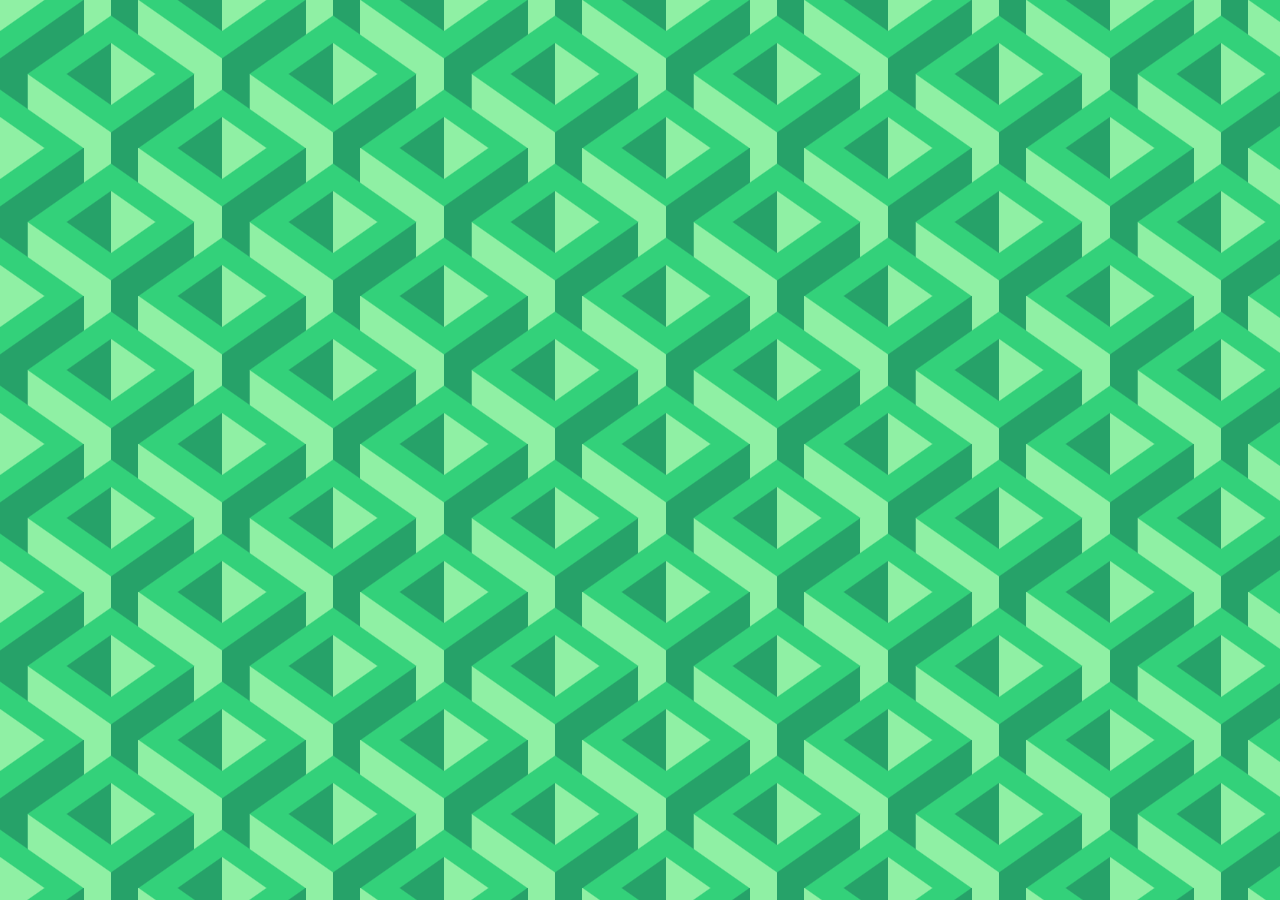
==== index-template.html @ 2d36a7a0 "hw endpoint updated" ====
<!DOCTYPE html>
<html>
<head>
	<meta charset="UTF-8">
	<meta name="viewport" content="width=device-width, initial-scale=1.0">
	<title>The web site of gevurztraminer</title>
	<link href="/style.css" rel="stylesheet" type="text/css" media="all">
</head>
<body>
	<script src="env.js"></script>
	<div class="main-page">
		<header id="headerTarget" class="header">
			<div id="bannerContainer" class="banner-container">
			</div>

			<div id="tabsContainer">
			</div>
		</header>

		<div id="subpageStart"></div>
			<div id="subpageTarget" class="torso">
				<div class="nexus">
				</div>
			</div>
		<div id="subpageEnd"></div>

		<footer id="footerTarget"></footer>
	</div>

	<!--scripts go here-->

</body>
</html>
---- style.css ----
body {
    /*background-color: #F0F0F0;*/
    --s: 222px; /* control the size*/
    --c1: #8ff0a4;
    --c2: #33d17a;
    --c3: #26a269;

    --_g: var(--c1) 10%,var(--c2) 10.5% 19%,#0000 19.5% 80.5%,var(--c2) 81% 89.5%,var(--c3) 90%;
    --_c: from -90deg at 37.5% 50%,#0000 75%;
    --_l1: linear-gradient(145deg,var(--_g));
    --_l2: linear-gradient( 35deg,var(--_g));
    background:
      var(--_l1), var(--_l1) calc(var(--s)/2) var(--s),
      var(--_l2), var(--_l2) calc(var(--s)/2) var(--s),
      conic-gradient(var(--_c),var(--c1) 0) calc(var(--s)/8) 0,
      conic-gradient(var(--_c),var(--c3) 0) calc(var(--s)/2) 0,
      linear-gradient(90deg,var(--c3) 38%,var(--c1) 0 50%,var(--c3) 0 62%,var(--c1) 0);
    background-size: var(--s) calc(2*var(--s)/3);
}
/*css-pattern .com html {
  --s: 81px;
  --c1: #efd2ee;
  --c2: #1ac953;

  background:
    radial-gradient(var(--c2) 15%,
      #0000 17% 20%,var(--c2) 22% 25%,
      #0000 27% 30%,var(--c2) 32% 35%,
      #0000 37% 40%,var(--c2) 42% 45%,
      #0000 47% 50%,var(--c2) 52% 55%, var(--c1) 57%)
     calc(var(--s)/2) 0/var(--s) var(--s),
    repeating-conic-gradient(var(--c2) 0 25%,var(--c1) 0 50%)
     0 0/calc(2*var(--s)) calc(2*var(--s));
}*/

.main-page {
    max-width: 1200px;
    width: 100%;
    margin: 0 auto;
    background-color: #F0F0F0;
    color: #000000;
    font-family: Verdana;
}

.banner-container {
    background-color: #6F6F6F;

}

.marquee-container {
    height: 80px;
    width: 100%;
    padding: 5px;
    box-sizing: border-box;
    border: 3px dotted #26a269;
    background-color: #939393;
}

.marquee-1 {
    height: 100%;
}

.marquee-2 {
    height: 100%;
    color: #8ff0a4;
    /*marquee font*/
}

.tabs {
    background-color: #F0F0F0;
    display: flex;
    justify-content: space-evenly;
    align-items: center;
    list-style-type: none;
}

.tab-item > a {
    cursor: pointer;
    width: fit-content;
    margin: auto;
    padding: 5px;
}

.tab-item > a {
	color: #000000;
    text-decoration: none;
}

.tab-divider {
    width: 2px;
    max-height: 30px;
    height: 30px;
    background-color: #6F6F6F;
    align-self: center;
}

.torso {
    background-color: #F0F0F0;
}

.nexus {
    padding: 0px 10px;
}

.nexus-top {
    display: flex;
    justify-content: center;
}


.footer {
    margin: 10px 0px;
    padding: 15px;
    background-color: #6F6F6F;
    color: #000000;
    /*color: coral;*/
}
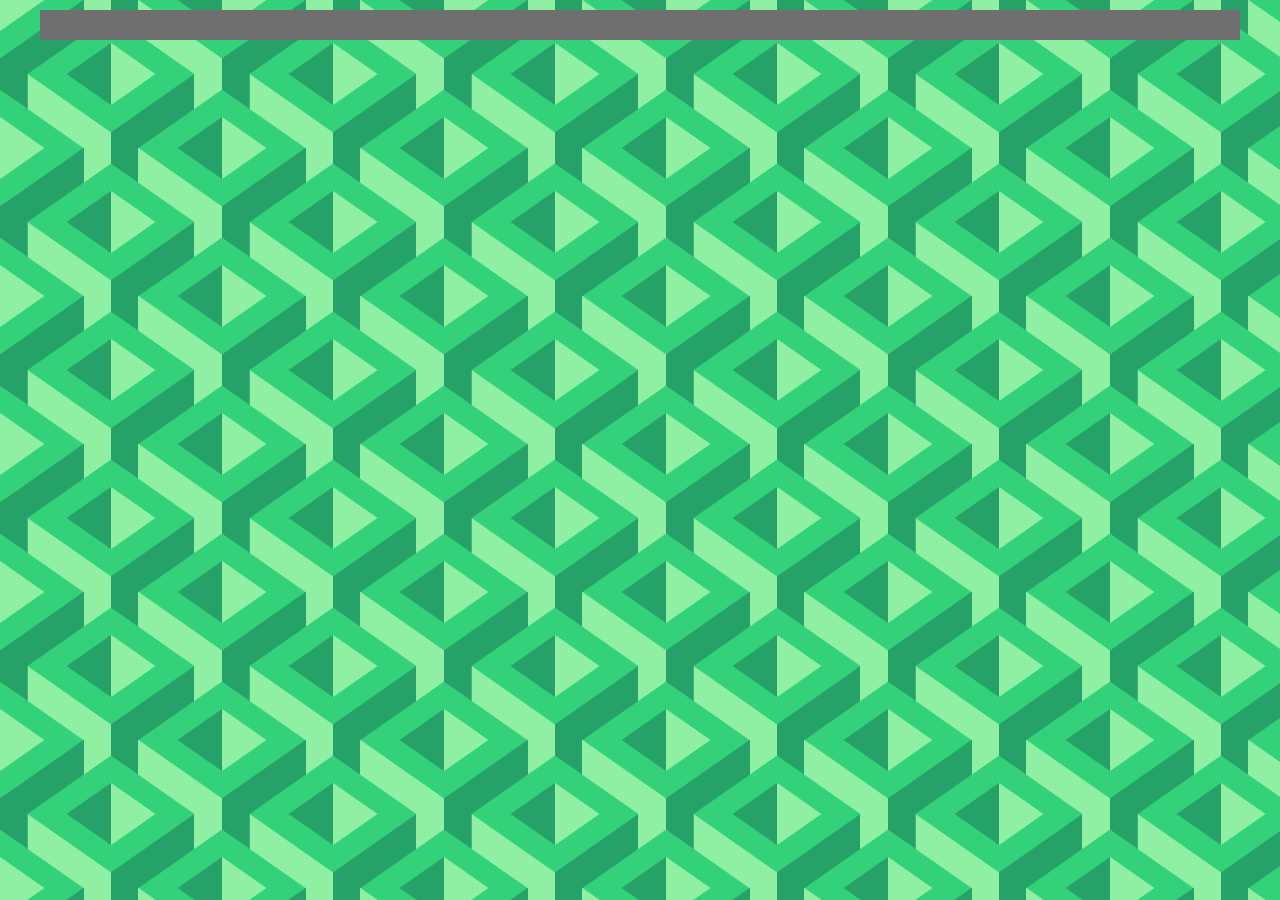
==== commit 0265dc30: "about me spruced up a bit" ====
--- a/index-template.html
+++ b/index-template.html
@@ -5,26 +5,22 @@
 	<meta name="viewport" content="width=device-width, initial-scale=1.0">
 	<title>The web site of gevurztraminer</title>
 	<link href="/style.css" rel="stylesheet" type="text/css" media="all">
+	<!--subpage specific css-->
 </head>
 <body>
 	<script src="env.js"></script>
 	<div class="main-page">
-		<header id="headerTarget" class="header">
-			<div id="bannerContainer" class="banner-container">
-			</div>
-
-			<div id="tabsContainer">
-			</div>
-		</header>
+		<header id="headerTarget" class="header"></header>
 
 		<div id="subpageStart"></div>
 			<div id="subpageTarget" class="torso">
-				<div class="nexus">
+				<div id="nexusTarget" class="nexus">
+					<!--swap this node with subpage-->
 				</div>
 			</div>
 		<div id="subpageEnd"></div>
 
-		<footer id="footerTarget"></footer>
+		<footer id="footerTarget" class="footer"></footer>
 	</div>
 
 	<!--scripts go here-->
--- a/style.css
+++ b/style.css
@@ -1,21 +1,21 @@
 body {
-    /*background-color: #F0F0F0;*/
-    --s: 222px; /* control the size*/
-    --c1: #8ff0a4;
-    --c2: #33d17a;
-    --c3: #26a269;
+	/*background-color: #F0F0F0;*/
+	--s: 222px; /* control the size*/
+	--c1: #8ff0a4;
+	--c2: #33d17a;
+	--c3: #26a269;
 
-    --_g: var(--c1) 10%,var(--c2) 10.5% 19%,#0000 19.5% 80.5%,var(--c2) 81% 89.5%,var(--c3) 90%;
-    --_c: from -90deg at 37.5% 50%,#0000 75%;
-    --_l1: linear-gradient(145deg,var(--_g));
-    --_l2: linear-gradient( 35deg,var(--_g));
-    background:
-      var(--_l1), var(--_l1) calc(var(--s)/2) var(--s),
-      var(--_l2), var(--_l2) calc(var(--s)/2) var(--s),
-      conic-gradient(var(--_c),var(--c1) 0) calc(var(--s)/8) 0,
-      conic-gradient(var(--_c),var(--c3) 0) calc(var(--s)/2) 0,
-      linear-gradient(90deg,var(--c3) 38%,var(--c1) 0 50%,var(--c3) 0 62%,var(--c1) 0);
-    background-size: var(--s) calc(2*var(--s)/3);
+	--_g: var(--c1) 10%,var(--c2) 10.5% 19%,#0000 19.5% 80.5%,var(--c2) 81% 89.5%,var(--c3) 90%;
+	--_c: from -90deg at 37.5% 50%,#0000 75%;
+	--_l1: linear-gradient(145deg,var(--_g));
+	--_l2: linear-gradient( 35deg,var(--_g));
+	background:
+		var(--_l1), var(--_l1) calc(var(--s)/2) var(--s),
+		var(--_l2), var(--_l2) calc(var(--s)/2) var(--s),
+		conic-gradient(var(--_c),var(--c1) 0) calc(var(--s)/8) 0,
+		conic-gradient(var(--_c),var(--c3) 0) calc(var(--s)/2) 0,
+		linear-gradient(90deg,var(--c3) 38%,var(--c1) 0 50%,var(--c3) 0 62%,var(--c1) 0);
+	background-size: var(--s) calc(2*var(--s)/3);
 }
 /*css-pattern .com html {
   --s: 81px;
@@ -34,84 +34,142 @@
 }*/
 
 .main-page {
-    max-width: 1200px;
-    width: 100%;
-    margin: 0 auto;
-    background-color: #F0F0F0;
-    color: #000000;
-    font-family: Verdana;
+	max-width: 1200px;
+	width: 100%;
+	margin: 0 auto;
+	background-color: #F0F0F0;
+	color: #000000;
+	font-family: Verdana;
+}
+
+.hero-container {
+	background-color: #6F6F6F;
 }
 
 .banner-container {
-    background-color: #6F6F6F;
-
+	display: flex;
+	/*justify-content: flex-end;*/
 }
 
+.name-container {
+	flex-basis: 40%;
+	padding: 15px;
+}
+
+.logo-container {
+	flex-basis: 25%;
+	margin-left: auto;
+}
+
+.logo-wrapper {
+	visibility: hidden;
+}
+
+/*.logo-button {
+}*/
+
+.button-89 {
+	margin: 3px auto;
+	--b: 3px;   /* border thickness */
+	--s: .45em; /* size of the corner */
+	--color: #373B44;
+
+	padding: calc(.5em + var(--s)) calc(.9em + var(--s));
+	color: var(--color);
+	--_p: var(--s);
+	background:
+	conic-gradient(from 90deg at var(--b) var(--b),#0000 90deg,var(--color) 0)
+	var(--_p) var(--_p)/calc(100% - var(--b) - 2*var(--_p)) calc(100% - var(--b) - 2*var(--_p));
+	transition: .3s linear, color 0s, background-color 0s;
+	outline: var(--b) solid #0000;
+	outline-offset: .6em;
+	font-size: 16px;
+
+	border: 0;
+
+	user-select: none;
+	-webkit-user-select: none;
+	touch-action: manipulation;
+}
+
+.button-89:hover,
+.button-89:focus-visible{
+	--_p: 0px;
+	outline-color: var(--color);
+	outline-offset: .05em;
+}
+
+.button-89:active {
+		background: var(--color);
+		color: #fff;
+}
+
+
 .marquee-container {
-    height: 80px;
-    width: 100%;
-    padding: 5px;
-    box-sizing: border-box;
-    border: 3px dotted #26a269;
-    background-color: #939393;
+	height: 80px;
+	width: 100%;
+	padding: 5px;
+	box-sizing: border-box;
+	border: 3px dotted #26a269;
+	background-color: #939393;
 }
 
 .marquee-1 {
-    height: 100%;
+	height: 100%;
 }
 
 .marquee-2 {
-    height: 100%;
-    color: #8ff0a4;
-    /*marquee font*/
+	height: 100%;
+	color: #8ff0a4;
+	/*marquee font*/
 }
 
 .tabs {
-    background-color: #F0F0F0;
-    display: flex;
-    justify-content: space-evenly;
-    align-items: center;
-    list-style-type: none;
+	background-color: #F0F0F0;
+	display: flex;
+	justify-content: space-evenly;
+	align-items: center;
+	list-style-type: none;
 }
 
 .tab-item > a {
-    cursor: pointer;
-    width: fit-content;
-    margin: auto;
-    padding: 5px;
+	cursor: pointer;
+	width: fit-content;
+	margin: auto;
+	padding: 5px;
 }
 
 .tab-item > a {
 	color: #000000;
-    text-decoration: none;
+	text-decoration: none;
 }
 
 .tab-divider {
-    width: 2px;
-    max-height: 30px;
-    height: 30px;
-    background-color: #6F6F6F;
-    align-self: center;
+	width: 2px;
+	max-height: 30px;
+	height: 30px;
+	background-color: #6F6F6F;
+	align-self: center;
 }
 
 .torso {
-    background-color: #F0F0F0;
+	background-color: #F0F0F0;
 }
 
 .nexus {
-    padding: 0px 10px;
+	padding: 0px 10px;
 }
 
 .nexus-top {
-    display: flex;
-    justify-content: center;
+	display: flex;
+	justify-content: center;
 }
 
 
 .footer {
-    margin: 10px 0px;
-    padding: 15px;
-    background-color: #6F6F6F;
-    color: #000000;
-    /*color: coral;*/
+	margin: 10px 0px;
+	padding: 15px;
+	background-color: #6F6F6F;
+	color: #000000;
+	text-align: center;
 }
